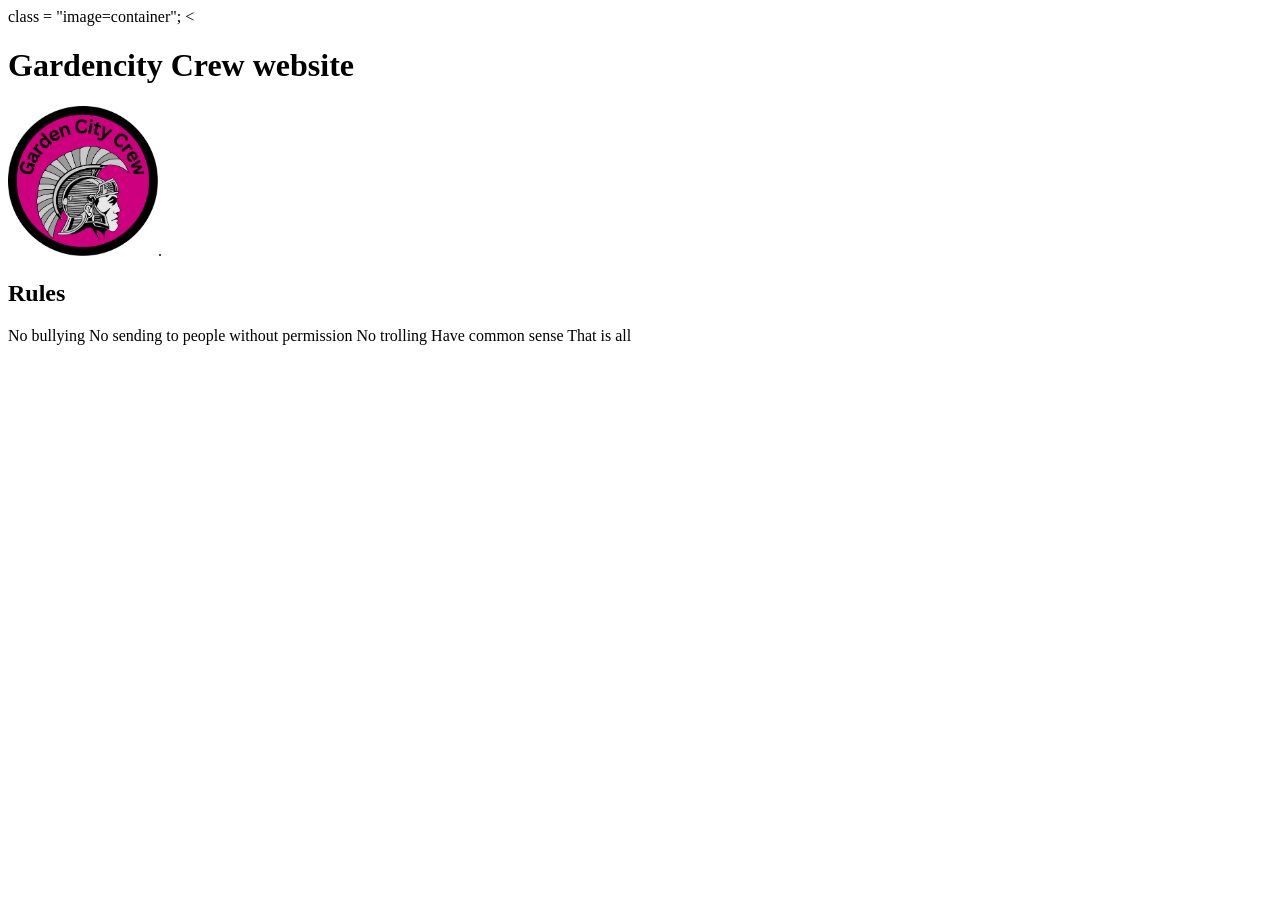
==== index.html @ fa36f663 "MiniWebsiteProject" ====
<!doctype html>

<div> class = "image=container";
     <<h1>Gardencity Crew website</h1>
<img src="Gardencity.png" width="150" lenth="150"/></a>.
<h2>Rules</h2>
<a>No bullying</a>
<a>No sending to people without permission</a>
<a>No trolling</a>
<a>Have common sense</a>
<a>That is all</a>
</div>
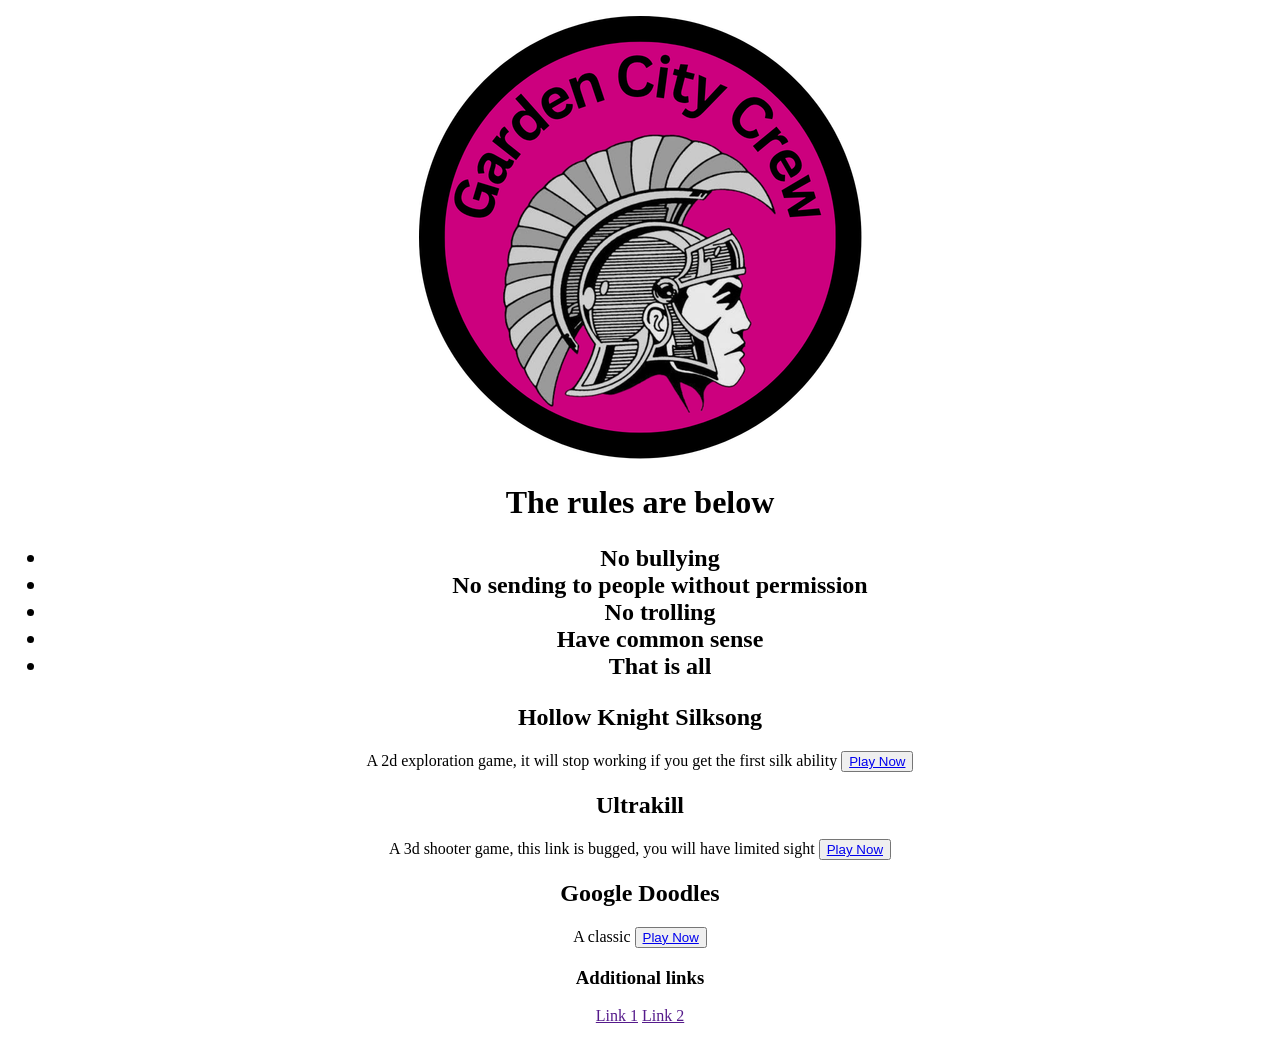
==== commit 399c6d49: "MiniWebsiteProject" ====
--- a/index.html
+++ b/index.html
@@ -1,17 +1,45 @@
-<!doctype html>
-
-<div> class = "image=container";
-     <<h1>Gardencity Crew website</h1>
-<img src="Gardencity.png" width="150" lenth="150"/></a>.
-<h2>Rules</h2>
-<a>No bullying</a>
-<a>No sending to people without permission</a>
-<a>No trolling</a>
-<a>Have common sense</a>
-<a>That is all</a>
-</div>
+<!DOCTYPE html>
+<html lang="en">
+<link rel="stylesheet" href="style.css">
+<head>
+    <meta charset="UTF-8">
+    <meta name="viewport" content="width=device-width, initial-scale=1.0">
+    <title>Gardencity Crew</title>
+</head>
+<body>
+     <center> 
+    <p>
+          <img src="Gardencity.png" />
+    <h1>The rules are below</h1>
+    <h2><ul><li>No bullying</li><li>No sending to people without permission</li><li>No trolling</li><li>Have common sense</li><li>That is all</li></ul></h2>
+    <div><h2>Hollow Knight Silksong</h2>
+        <p2>A 2d exploration game, it will stop working if you get the first silk ability</p2>
+        <button><a href="https://script.google.com/a/macros/gardencity.k12.ny.us/s/AKfycbxrZAj_j-bhFRy9_L2RBSmVWUg0GnggIcRoVc9Zolwo4nQ6UbUVvlGxCdflnthZRlchmQ/exec" target="_blank">Play Now</a></button>
+    
+          <h2>Ultrakill</h2>
+          <p2>A 3d shooter game, this link is bugged, you will have limited sight</p2>
+          <button><a href="https://script.google.com/a/macros/gardencity.k12.ny.us/s/AKfycbwvZHSprcyTb8H0N6N5jnBAHefzVLzbDGnhqP0QagZflQ94RZ4MIOXLUk_c4R4Xzo4/exec" target="_blank">Play Now</a></button>
+    
+          <h2>Google Doodles</h2>
+          <p2>A classic</p2>
+          <button><a href="https://www.google.com/doodles" target="_blank">Play Now</a></button>
+     
+          <h3>Additional links</h3>
+          <p2><a href="" target="_blank">Link 1</a></p2>
+          <p2><a href="" target="_blank">Link 2</a></p2>
+     </p> 
+     </center>
 
 
 
 
 
+
+
+     </div>
+</body>
+</html>
+</div>
+
+
+
--- a/style.css
+++ b/style.css
@@ -0,0 +1,3 @@
+p {
+    text-align: center;
+}
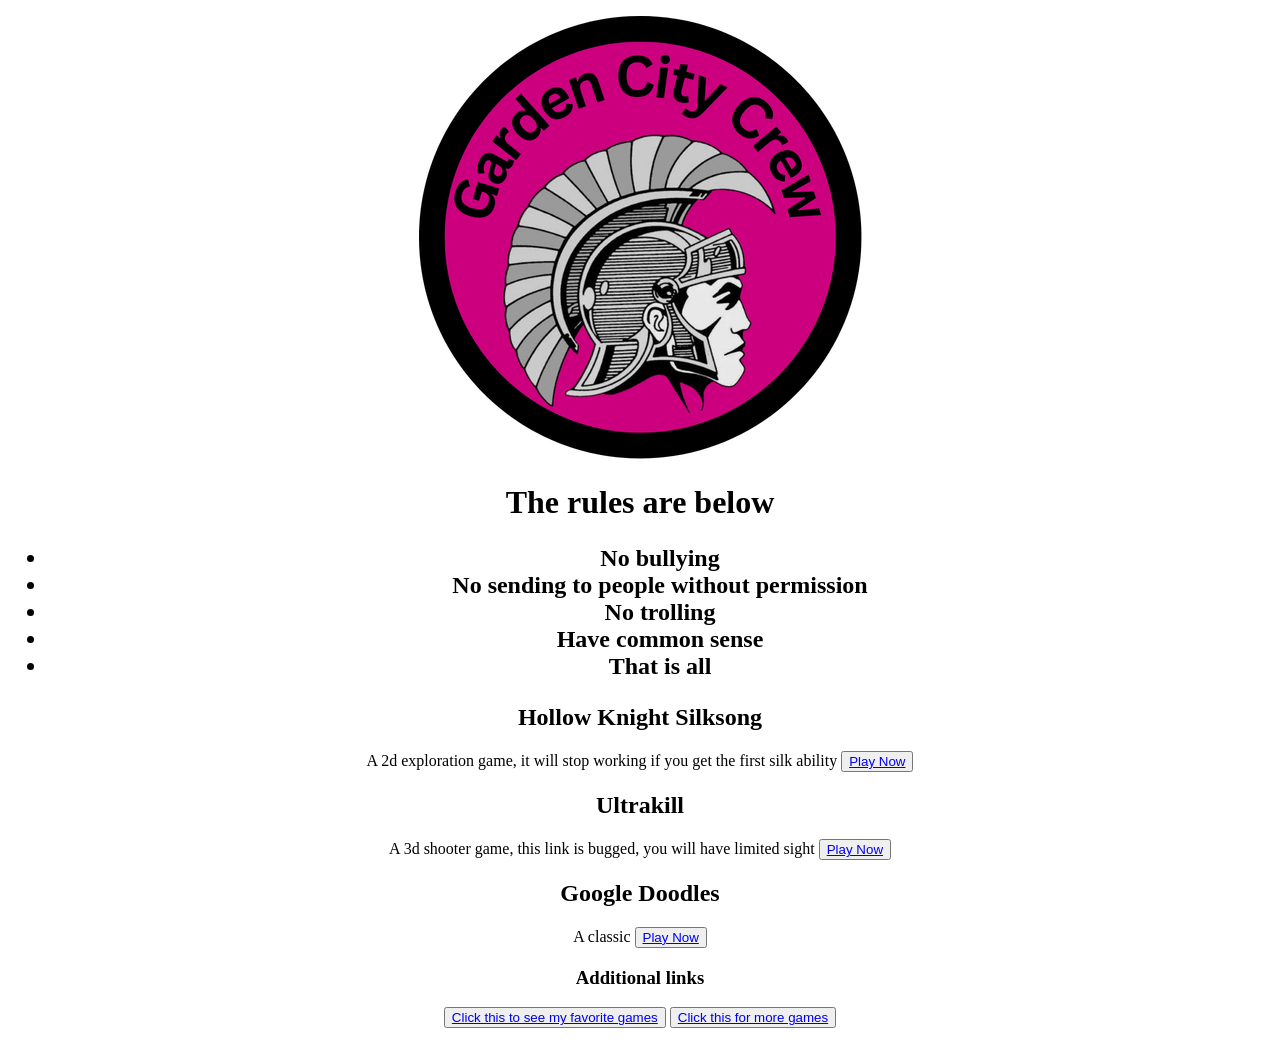
==== commit bd3d517f: "asdfsdffasdfsadf" ====
--- a/index.html
+++ b/index.html
@@ -22,11 +22,12 @@
     
           <h2>Google Doodles</h2>
           <p2>A classic</p2>
-          <button><a href="https://www.google.com/doodles" target="_blank">Play Now</a></button>
+          <button><a href="https://www.google.com/search?q=googel+doodle&oq=googel+doodle&gs_lcrp=[base64]&sourceid=chrome&source=chrome.ob&ie=UTF-8&sei=LapGatKLCrO9ptQPnfC90AQ" target="_blank">Play Now</a></button>
+
      
           <h3>Additional links</h3>
-          <p2><a href="" target="_blank">Link 1</a></p2>
-          <p2><a href="" target="_blank">Link 2</a></p2>
+          <button><a href="favorites-gardencitycrew.html">Click this to see my favorite games</a></button>
+          <button><a href="Other-games.html">Click this for more games</a></button>
      </p> 
      </center>
 
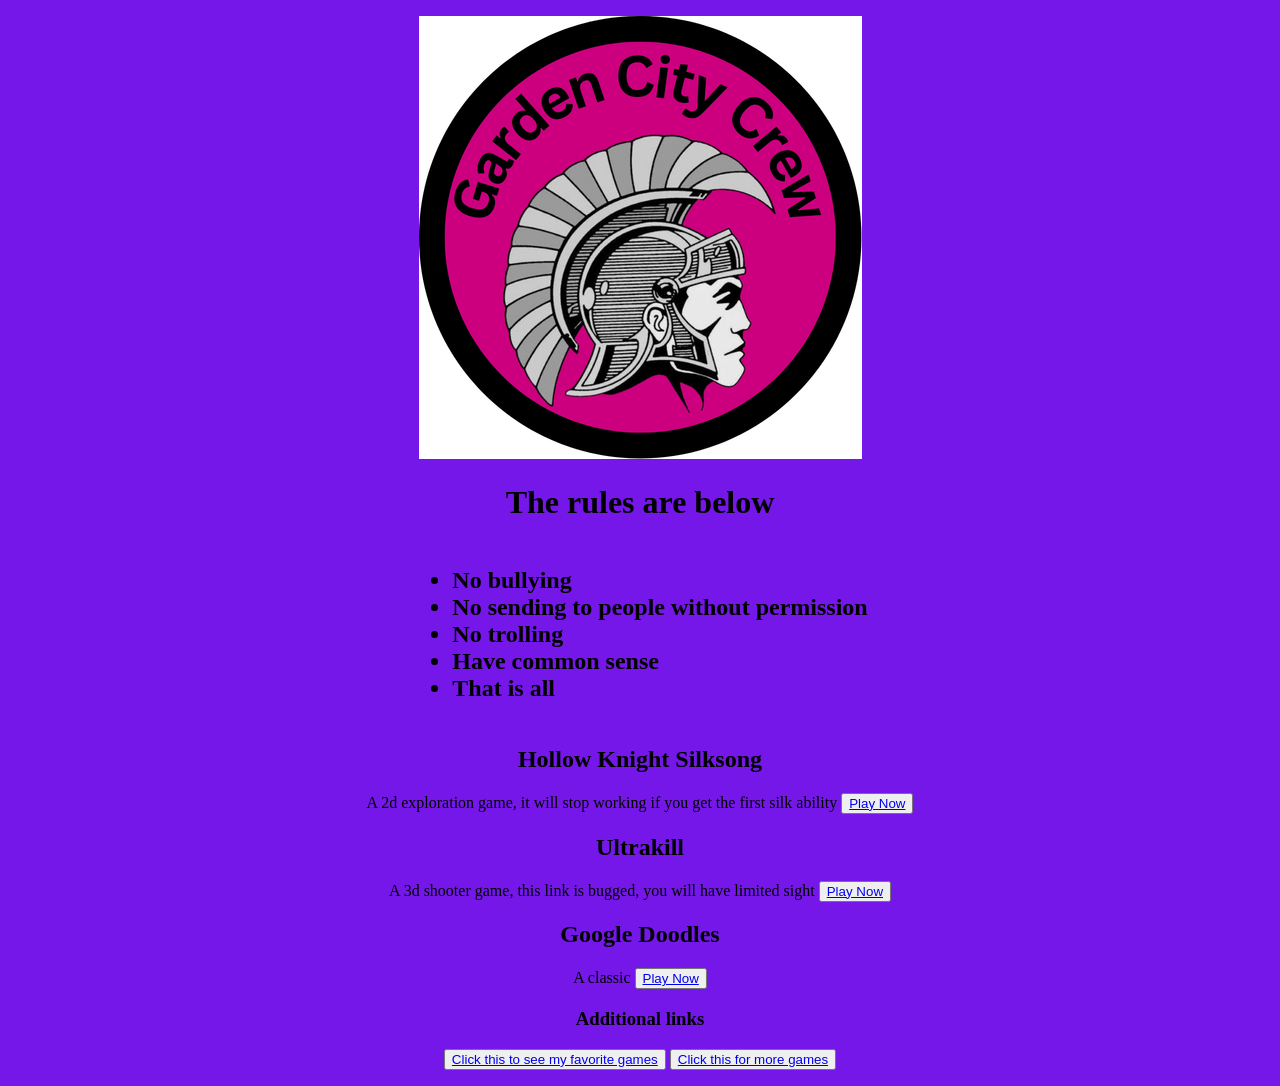
==== commit bc0b8aad: "Friday work" ====
--- a/index.html
+++ b/index.html
@@ -5,14 +5,16 @@
     <meta charset="UTF-8">
     <meta name="viewport" content="width=device-width, initial-scale=1.0">
     <title>Gardencity Crew</title>
+<div>
 </head>
 <body>
-     <center> 
-    <p>
-          <img src="Gardencity.png" />
+        <center>
+        <p>
+        <img src="Gardencity.png" />
     <h1>The rules are below</h1>
-    <h2><ul><li>No bullying</li><li>No sending to people without permission</li><li>No trolling</li><li>Have common sense</li><li>That is all</li></ul></h2>
-    <div><h2>Hollow Knight Silksong</h2>
+    <h2>
+        <ul><li>No bullying</li><li>No sending to people without permission</li><li>No trolling</li><li>Have common sense</li><li>That is all</li></ul></h2>    
+            <h2>Hollow Knight Silksong</h2>
         <p2>A 2d exploration game, it will stop working if you get the first silk ability</p2>
         <button><a href="https://script.google.com/a/macros/gardencity.k12.ny.us/s/AKfycbxrZAj_j-bhFRy9_L2RBSmVWUg0GnggIcRoVc9Zolwo4nQ6UbUVvlGxCdflnthZRlchmQ/exec" target="_blank">Play Now</a></button>
     
@@ -30,14 +32,6 @@
           <button><a href="Other-games.html">Click this for more games</a></button>
      </p> 
      </center>
-
-
-
-
-
-
-
-     </div>
 </body>
 </html>
 </div>
--- a/style.css
+++ b/style.css
@@ -1,3 +1,17 @@
-p {
+div {
     text-align: center;
+}
+div {
+    background-color: #7417e8;
+}
+ul
+{
+    display: inline-block;
+    text-align: left;
+}
+html, body
+{
+    min-height: 100vh;
+    background-color: #7417e8;
+
 }
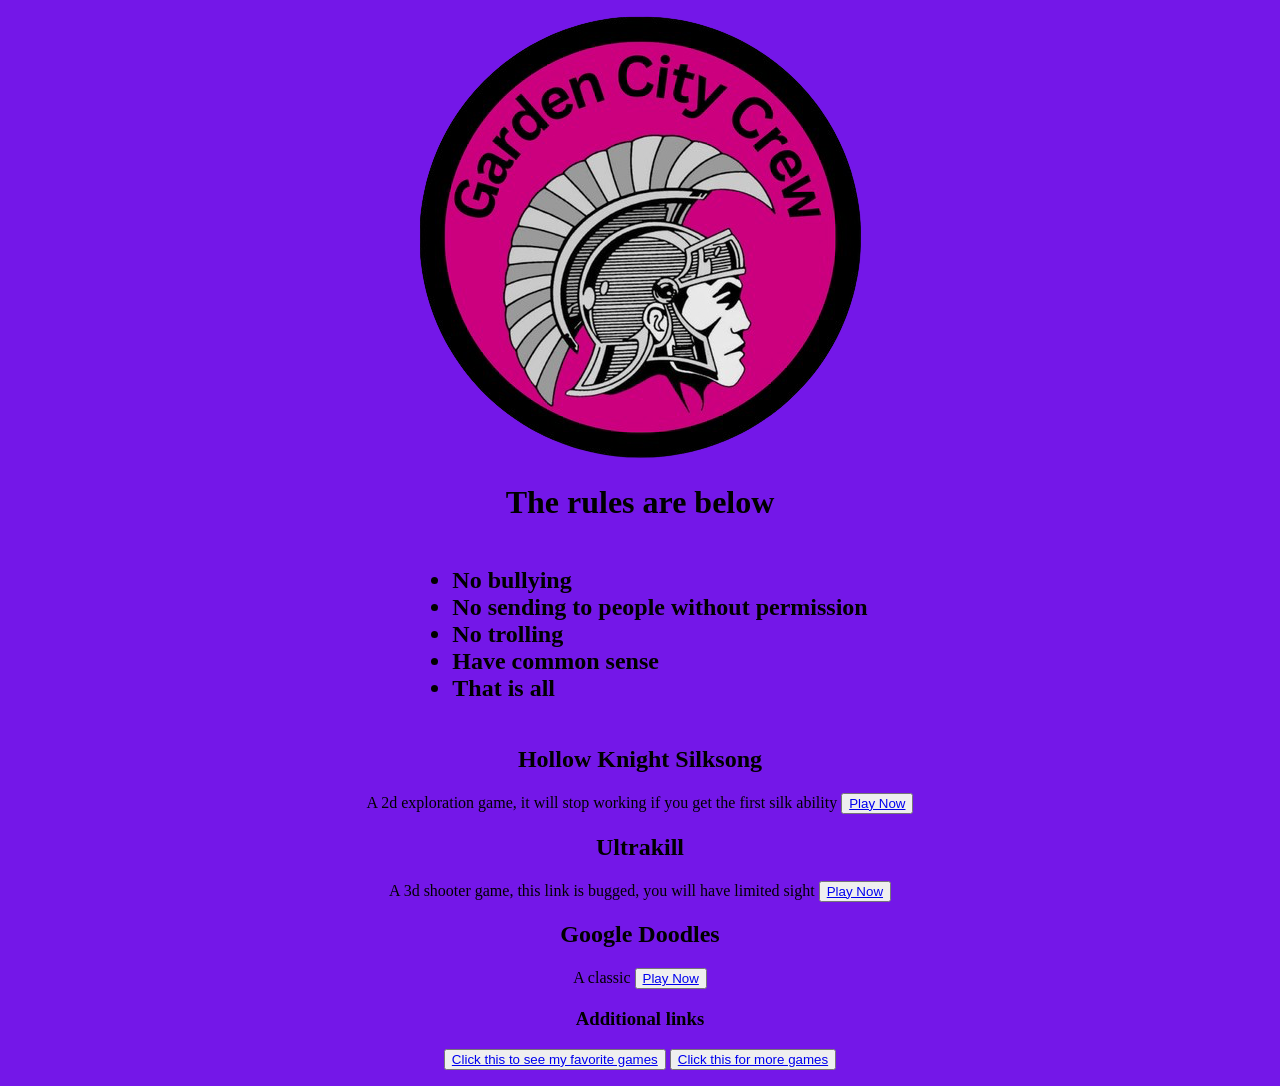
==== commit cb0720bb: "Friday new logo" ====
--- a/index.html
+++ b/index.html
@@ -10,7 +10,7 @@
 <body>
         <center>
         <p>
-        <img src="Gardencity.png" />
+        <img src="Newlogo.png" />
     <h1>The rules are below</h1>
     <h2>
         <ul><li>No bullying</li><li>No sending to people without permission</li><li>No trolling</li><li>Have common sense</li><li>That is all</li></ul></h2>    
